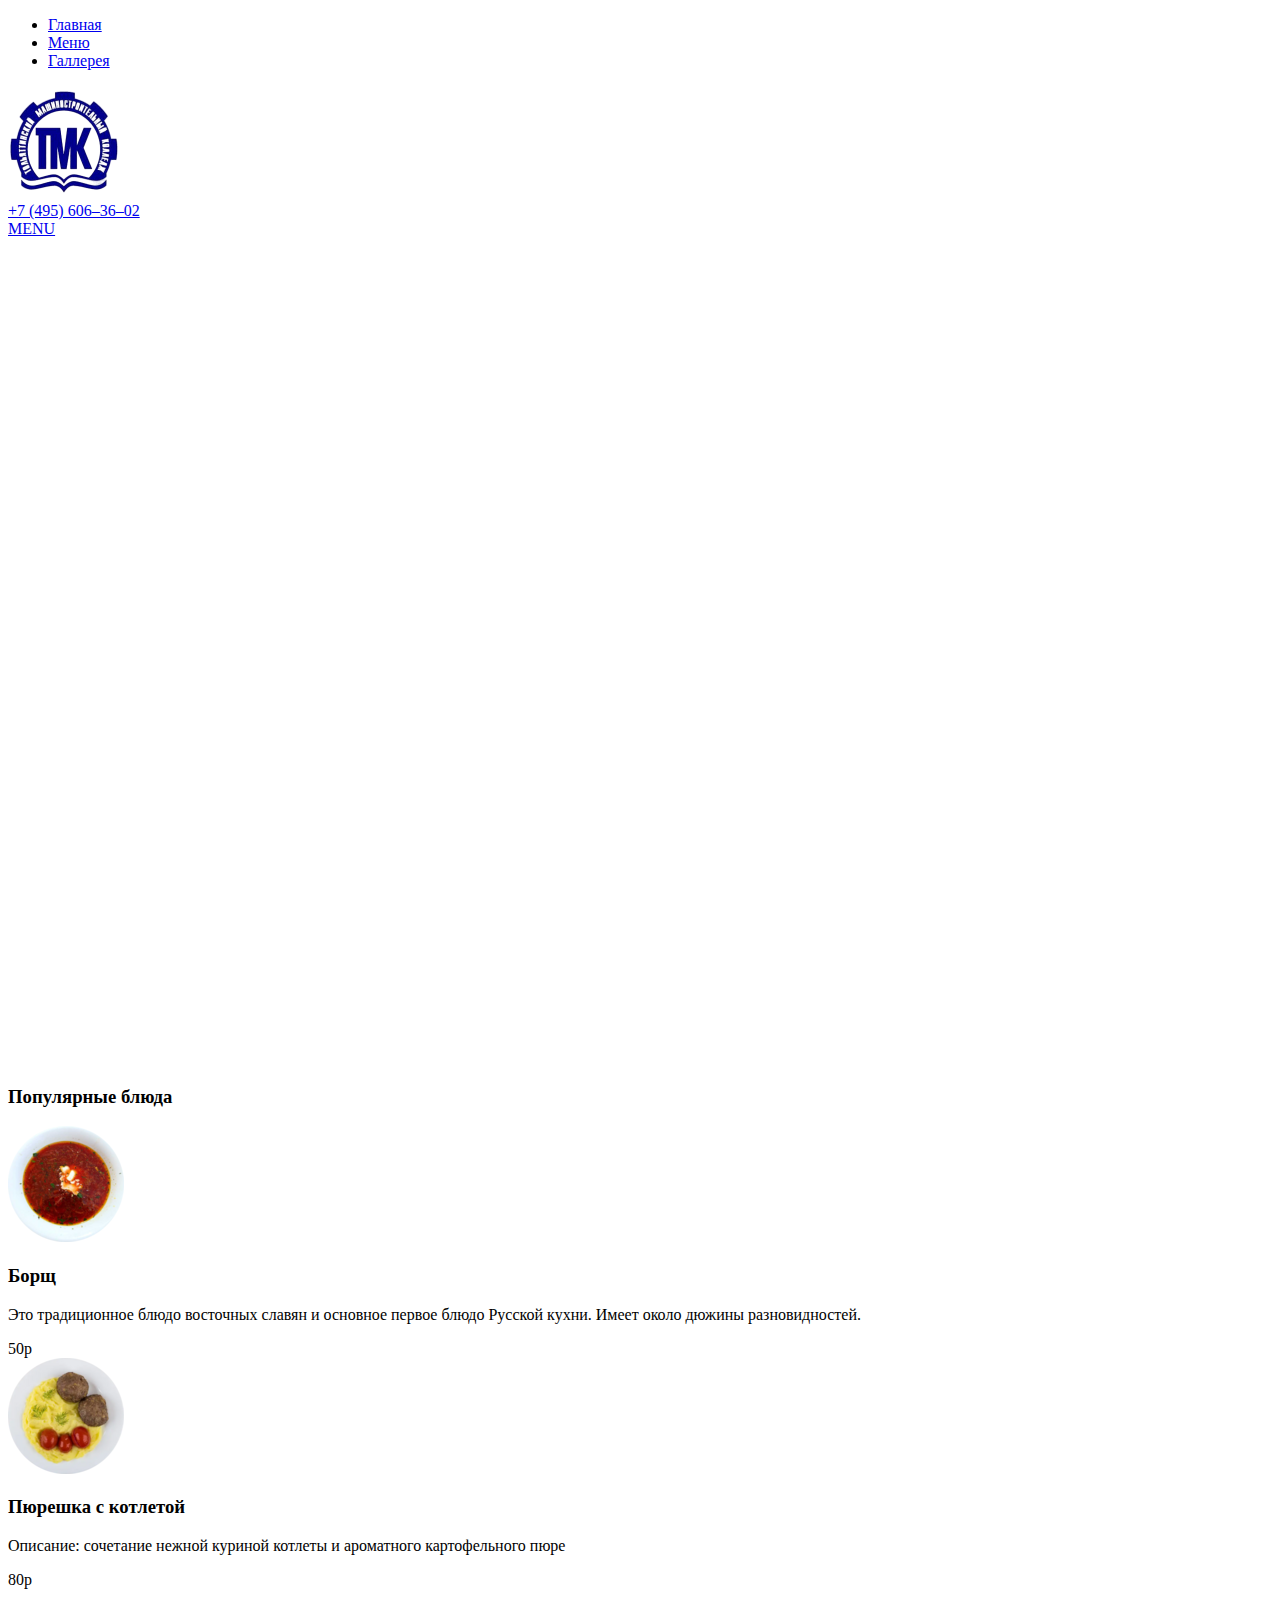
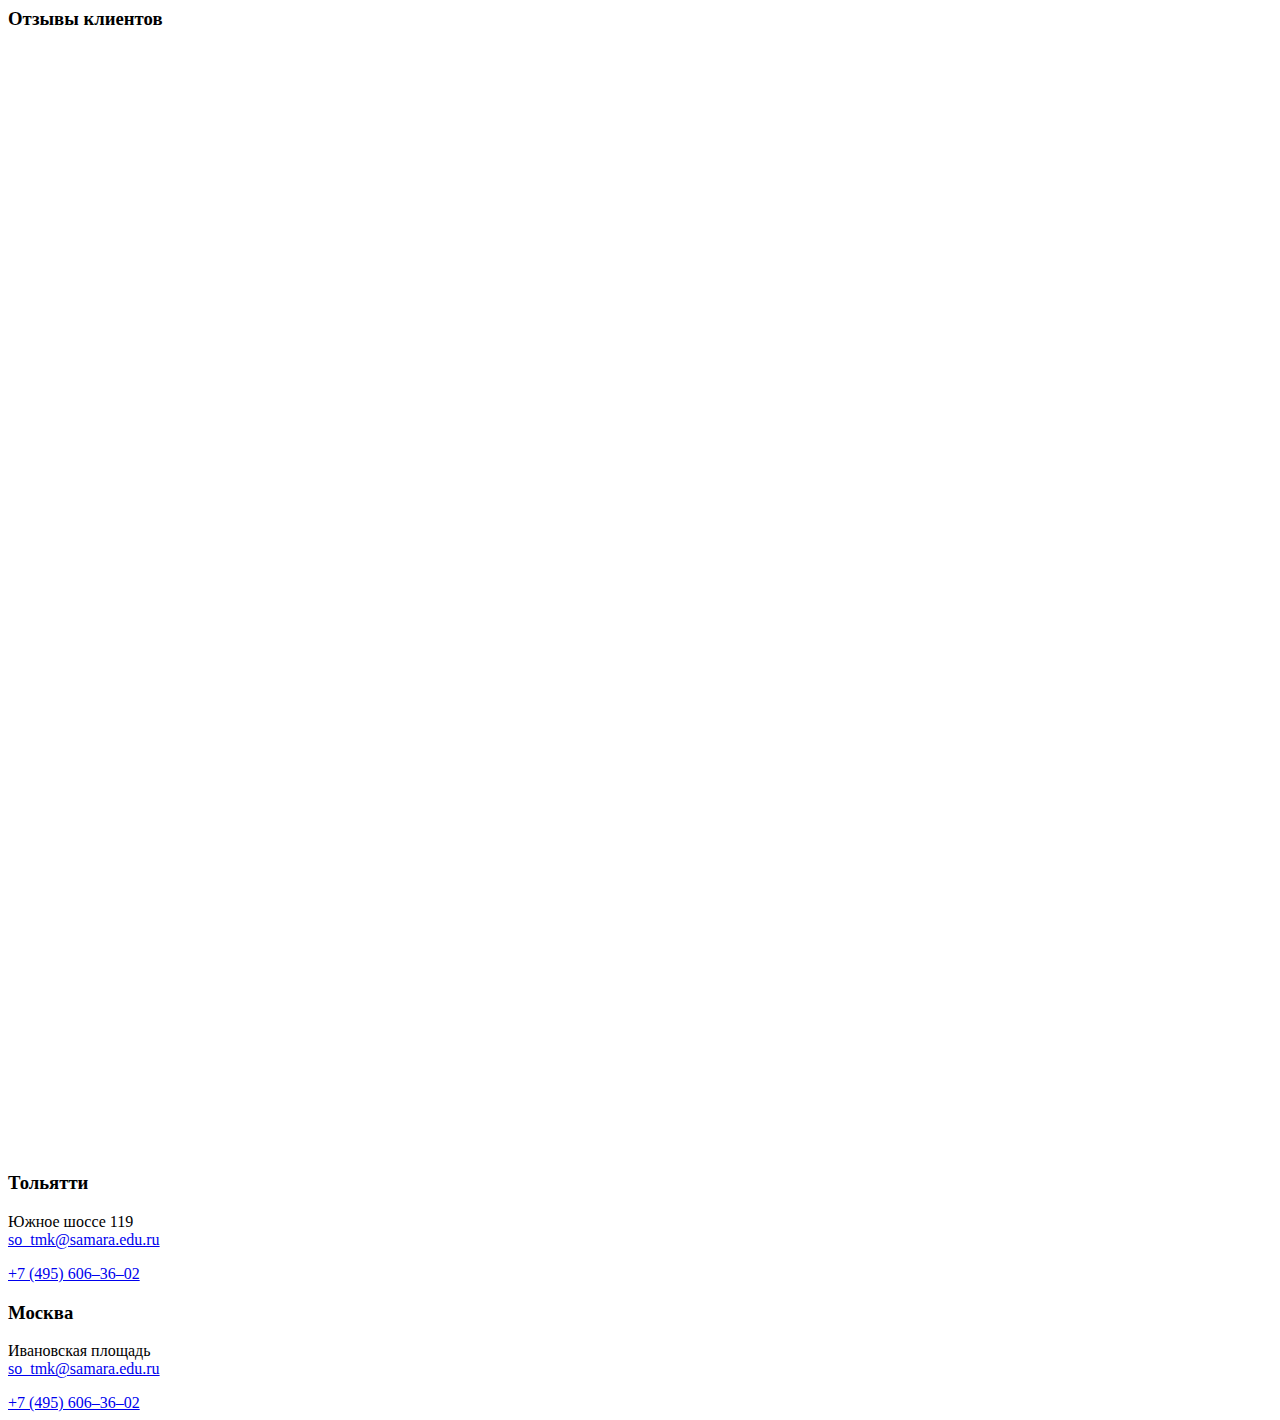
==== index.html @ f4d67cbd "Add files via upload" ====
<!doctype html>
<html class="no-js" lang="zxx">

<head>
    <meta charset="utf-8">
    <meta http-equiv="x-ua-compatible" content="ie=edge">
    <title>Главная</title>
    <meta name="description" content="">
    <meta name="viewport" content="width=device-width, initial-scale=1">

    <!-- <link rel="manifest" href="site.webmanifest"> -->
    <link rel="shortcut icon" type="image/x-icon" href="img/logo.png">
    <!-- Place favicon.ico in the root directory -->

    <!-- CSS here -->
    <link rel="stylesheet" href="css/bootstrap.min.css">
    <link rel="stylesheet" href="css/owl.carousel.min.css">
    <link rel="stylesheet" href="css/magnific-popup.css">
    <link rel="stylesheet" href="css/font-awesome.min.css">
    <link rel="stylesheet" href="css/themify-icons.css">
    <link rel="stylesheet" href="css/nice-select.css">
    <link rel="stylesheet" href="css/flaticon.css">
    <link rel="stylesheet" href="css/animate.css">
    <link rel="stylesheet" href="css/slicknav.css">
    <link rel="stylesheet" href="css/style.css">
    <!-- <link rel="stylesheet" href="css/responsive.css"> -->
</head>

<body>
    <!--[if lte IE 9]>
            <p class="browserupgrade">You are using an <strong>outdated</strong> browser. Please <a href="https://browsehappy.com/">upgrade your browser</a> to improve your experience and security.</p>
        <![endif]-->

    <!-- header-start -->
    <header>
        <div class="header-area ">
            <div id="sticky-header" class="main-header-area">
                <div class="container-fluid p-0">
                    <div class="row align-items-center no-gutters">
                        <div class="col-xl-5 col-lg-5">
                            <div class="main-menu  d-none d-lg-block">
                                <nav>
                                    <ul id="navigation">
                                        <li><a class="active" href="index.html">Главная</a></li>
                                        <li><a href="Menu.html">Меню</a></li>
                                        <li><a href="about.html">Галлерея</a></li>                                        
                                    </ul>
                                </nav>
                            </div>
                        </div>
                        <div class="col-xl-2 col-lg-2">
                            <div class="logo-img">
                                <a href="index.html">
                                    <img src="img/logo.png" height="112" width="112" alt="">
                                </a>
                            </div>
                        </div>
                        <div class="col-xl-5 col-lg-5 d-none d-lg-block">
                            <div class="book_room">
                                <div class="book_btn d-none d-xl-block">
                                    <a class="#" href="#">+7 (495) 606–36–02</a>
                                </div>
                            </div>
                        </div>
                        <div class="col-12">
                            <div class="mobile_menu d-block d-lg-none"></div>
                        </div>
                    </div>
                </div>
            </div>
        </div>
    </header>
    <!-- header-end -->

    <!-- slider_area_start -->
    <div class="slider_area">
        <div class="slider_active owl-carousel">
            <div class="single_slider  d-flex align-items-center slider_bg_1 overlay">
                <div class="container">
                    <div class="row align-items-center justify-content-center">
                        <div class="col-xl-9 col-md-9 col-md-12">
                            <div class="slider_text text-center">
                                <div class="deal_text">
                                    <span>Столовая</span>
                                </div>
                                <h3>Быстро <br>
                                    Вкусно</h3>
                                <h4>Дёшево</h4>
                            </div>
                        </div>
                    </div>
                </div>
            </div>
            <div class="single_slider  d-flex align-items-center slider_bg_2 overlay">
                <div class="container">
                    <div class="row align-items-center justify-content-center">
                        <div class="col-xl-9 col-md-9 col-md-12">
                            <div class="slider_text text-center">
                                <div class="deal_text">
                                    <span>Столовая</span>
                                </div>
                                <h3>Быстро <br>
                                    Вкусно</h3>
                                <h4>Дёшево</h4>
                            </div>
                        </div>
                    </div>
                </div>
            </div>
        </div>
    </div>
    <!-- slider_area_end -->

    <div class="best_burgers_area">
        <div class="container">
            <div class="row">
                <div class="col-lg-12">
                    <div class="section_title text-center mb-80">
                        <h3>Популярные блюда</h3>
                    </div>
                </div>
            </div>
            <div class="row">
                <div class="col-xl-6 col-md-6 col-lg-6">
                    <div class="single_delicious d-flex align-items-center">
                        <div class="thumb">
                            <img src="img/burger/1.png" alt="">
                        </div>
                        <div class="info">
                            <h3>Борщ</h3>
                            <p>Это традиционное блюдо восточных славян и основное первое блюдо Русской кухни. Имеет около дюжины разновидностей.</p>
                            <span>50р</span>
                        </div>
                    </div>
                </div>
                <div class="col-md-6 col-lg-6">
                    <div class="single_delicious d-flex align-items-center">
                        <div class="thumb">
                            <img src="img/burger/2.png" alt="">
                        </div>
                        <div class="info">
                            <h3>Пюрешка с котлетой</h3>
                            <p>Описание: сочетание нежной куриной котлеты и ароматного картофельного пюре</p>
                            <span>80р</span>
                        </div>
                    </div>

                </div>

            </div>
            <div class="row">
            </div>
        </div>
    </div>
    <!-- features_room_startt -->
    
        <!-- features_room_end -->
    <!-- about_area_start -->
   
        <!-- about_area_end -->
    <!-- video_area_start -->
    
    <!-- video_area_end -->

    <!-- testimonial_area_start  -->
        <div class="testimonial_area ">
                <div class="container">
                    <div class="row">
                        <div class="col-xl-12">
                                <div class="section_title mb-60 text-center">
                                        <h3>Отзывы клиентов</h3>
                                    </div>
                        </div>
                    </div>
                    <div class="row">
                        <div class="col-xl-12">
                            <div class="testmonial_active owl-carousel">
                                <div class="single_carousel">
                                    <div class="row justify-content-center">
                                        <div class="col-lg-8">
                                            <div class="single_testmonial text-center">
                                                <p>Этот борщ просто имба</p>
                                                <div class="testmonial_author">
                                                    <div class="thumb">
                                                        <img src="img/testmonial/1.png" alt="">
                                                    </div>
                                                    <h4>Виктор Дмитриенко</h4>
                                                    <div class="stars">
                                                        <i class="fa fa-star"></i>
                                                        <i class="fa fa-star"></i>
                                                        <i class="fa fa-star"></i>
                                                        <i class="fa fa-star"></i>
                                                        <i class="fa fa-star"></i>
                                                        <i class="fa fa-star"></i>
                                                        <i class="fa fa-star-half"></i>
                                                    </div>
                                                </div>
                                            </div>
                                        </div>
                                    </div>
                                </div>
                                <div class="single_carousel">
                                    <div class="row justify-content-center">
                                        <div class="col-lg-8">
                                            <div class="single_testmonial text-center">
                                                <p>Лучше этой котлеты в моей жизни больще небыло</p>
                                                <div class="testmonial_author">
                                                    <div class="thumb">
                                                        <img src="img/testmonial/2.png" alt="">
                                                    </div>
                                                    <h4>Антон Донцов</h4>
                                                    <div class="stars">
                                                        <i class="fa fa-star"></i>
                                                        <i class="fa fa-star"></i>
                                                        <i class="fa fa-star"></i>
                                                        <i class="fa fa-star"></i>
                                                        <i class="fa fa-star-half"></i>
                                                    </div>
                                                </div>
                                            </div>
                                        </div>
                                    </div>
                                </div>
                                <div class="single_carousel">
                                    <div class="row justify-content-center">
                                        <div class="col-lg-8">
                                            <div class="single_testmonial text-center">
                                                <p>Дорого</p>
                                                <div class="testmonial_author">
                                                    <div class="thumb">
                                                        <img src="img/testmonial/3.png" alt="">
                                                    </div>
                                                    <h4>Николай Тесла</h4>
                                                    <div class="stars">
                                                        <i class="fa fa-star"></i>
                                                        <i class="fa fa-star-half"></i>
                                                    </div>
                                                </div>
                                            </div>
                                        </div>
                                    </div>
                                </div>
                            </div>
                        </div>
                    </div>
                </div>
        </div>
    <!-- testimonial_area_ned  -->

    <!-- instragram_area_start -->
   
    <!-- instragram_area_end -->

    <footer class="footer">
            <div class="footer_top">
                <div class="container">
                    <div class="row">
                        <div class="col-xl-4 col-md-6 col-lg-4">
                            <div class="footer_widget text-center ">
                                <h3 class="footer_title pos_margin">
                                        Тольятти
                                </h3>
                                <p>
                                    Южное шоссе 119 <br>
                                        <a href="#">so_tmk@samara.edu.ru</a></p>
                                <a class="number" href="#">+7 (495) 606–36–02</a>
    
                            </div>
                        </div>
                        <div class="col-xl-4 col-md-6 col-lg-4">
                            <div class="footer_widget text-center ">
                                
                                <h3 class="footer_title pos_margin">
                                    Москва
                                </h3>
                                <p>
                                   Ивановская площадь <br>
                                        <a href="#">so_tmk@samara.edu.ru</a></p>
                                <a class="number" href="#">+7 (495) 606–36–02</a>
                            </div>
                        </div>
                    </div>
                </div>
            </div>
    </footer>


    <!-- JS here -->
    <script src="js/vendor/modernizr-3.5.0.min.js"></script>
    <script src="js/vendor/jquery-1.12.4.min.js"></script>
    <script src="js/popper.min.js"></script>
    <script src="js/bootstrap.min.js"></script>
    <script src="js/owl.carousel.min.js"></script>
    <script src="js/isotope.pkgd.min.js"></script>
    <script src="js/ajax-form.js"></script>
    <script src="js/waypoints.min.js"></script>
    <script src="js/jquery.counterup.min.js"></script>
    <script src="js/imagesloaded.pkgd.min.js"></script>
    <script src="js/scrollIt.js"></script>
    <script src="js/jquery.scrollUp.min.js"></script>
    <script src="js/wow.min.js"></script>
    <script src="js/nice-select.min.js"></script>
    <script src="js/jquery.slicknav.min.js"></script>
    <script src="js/jquery.magnific-popup.min.js"></script>
    <script src="js/plugins.js"></script>

    <!--contact js-->
    <script src="js/contact.js"></script>
    <script src="js/jquery.ajaxchimp.min.js"></script>
    <script src="js/jquery.form.js"></script>
    <script src="js/jquery.validate.min.js"></script>
    <script src="js/mail-script.js"></script>

    <script src="js/main.js"></script>

</body>

</html>
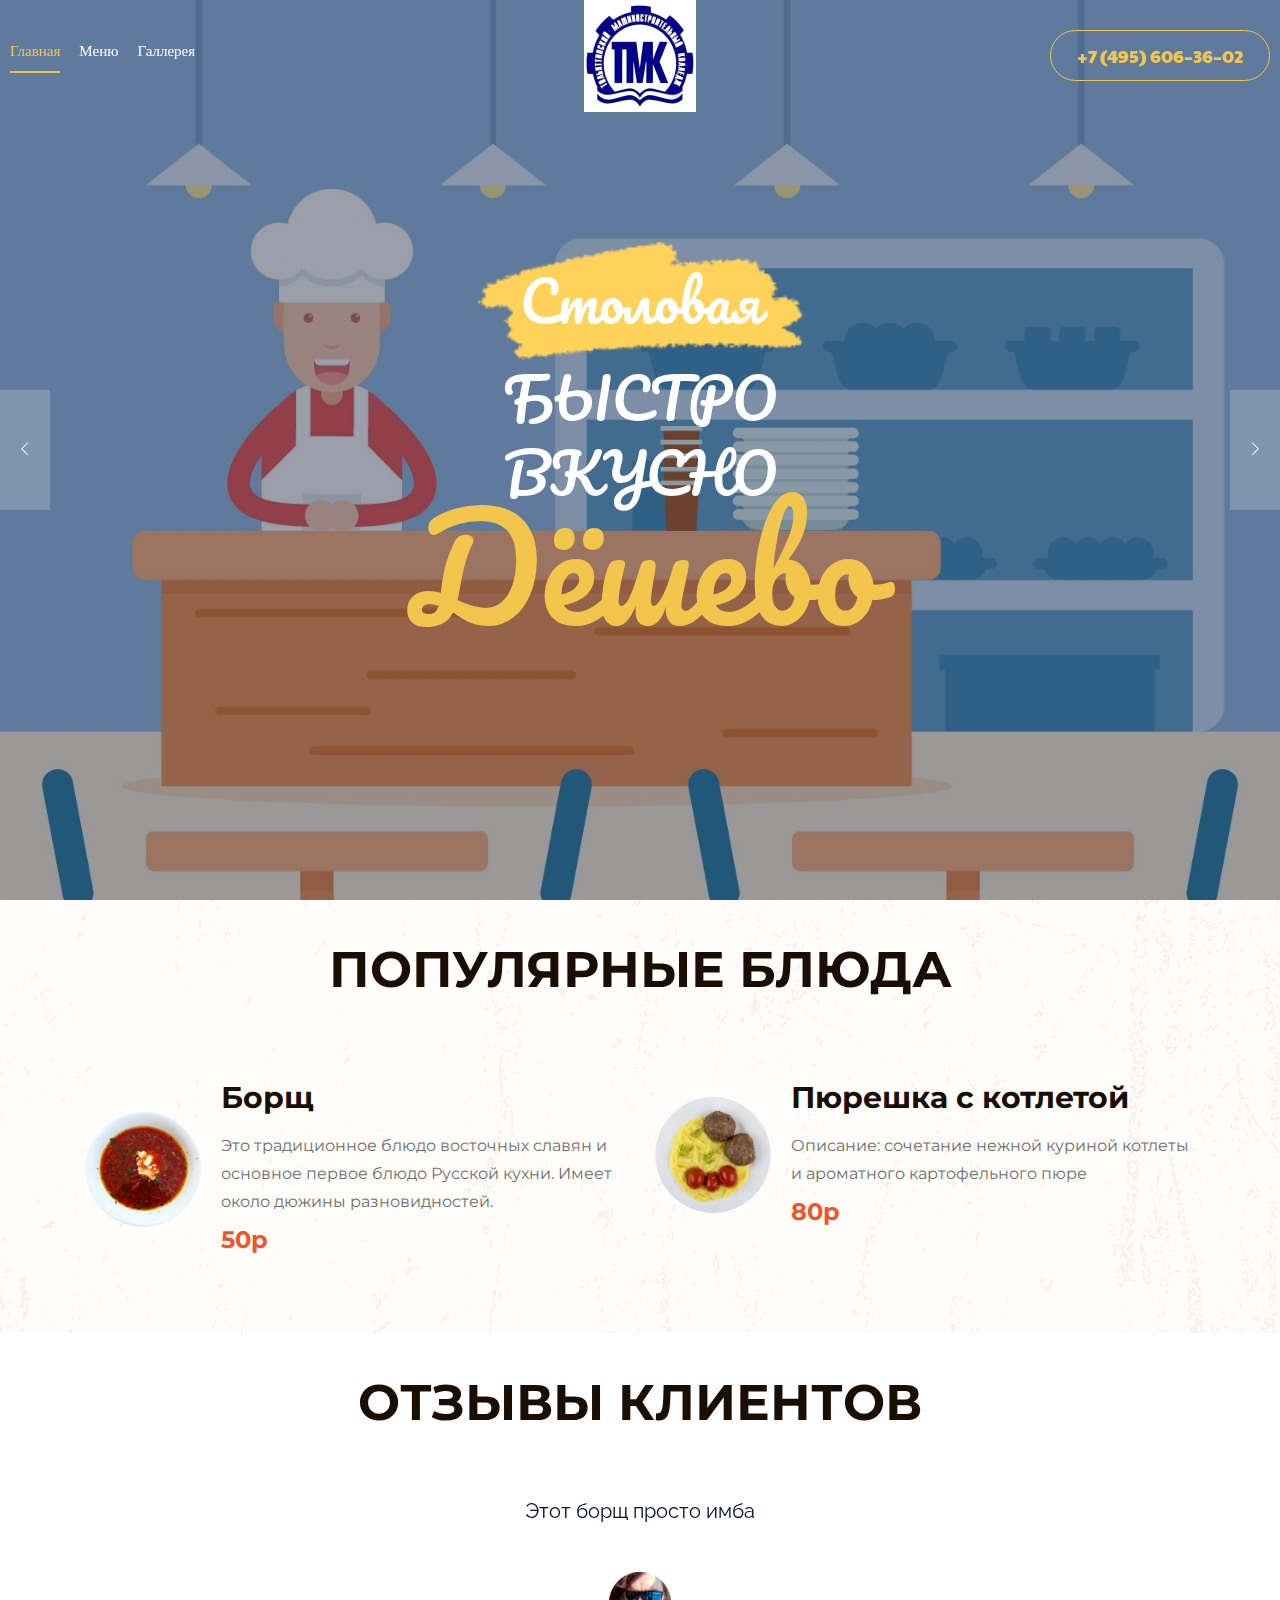
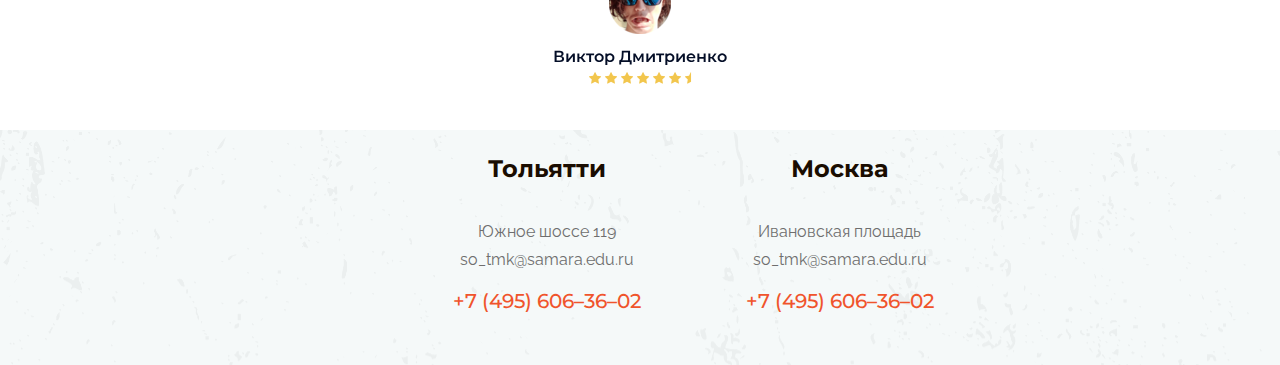
==== commit fab0b5df: "Add files via upload" ====
--- a/index.html
+++ b/index.html
@@ -71,7 +71,19 @@
         </div>
     </header>
     <!-- header-end -->
-
+   
+    <div id="ratingPopup">
+        <button class="closeButton" onclick="closePopup()">X</button>
+        <p style="color:white; font-size: 18px; font-weight: bold;">Оцените наш сайт:</p>
+        <div id="ratingOptions">
+            <button onclick="submitRating(1)" class="ratingButton">1</button>
+            <button onclick="submitRating(2)" class="ratingButton">2</button>
+            <button onclick="submitRating(3)" class="ratingButton">3</button>
+            <button onclick="submitRating(4)" class="ratingButton">4</button>
+            <button onclick="submitRating(5)" class="ratingButton">5</button>
+        </div>
+    </div>
+   
     <!-- slider_area_start -->
     <div class="slider_area">
         <div class="slider_active owl-carousel">
@@ -283,9 +295,12 @@
                 </div>
             </div>
     </footer>
+   
+   
 
 
     <!-- JS here -->
+    <script src="js/rating.js"></script>
     <script src="js/vendor/modernizr-3.5.0.min.js"></script>
     <script src="js/vendor/jquery-1.12.4.min.js"></script>
     <script src="js/popper.min.js"></script>
--- a/css/themify-icons.css
+++ b/css/themify-icons.css
@@ -0,0 +1,1081 @@
+@font-face {
+	font-family: 'themify';
+	src:url('../fonts/themify.eot?-fvbane');
+	src:url('../fonts/themify.eot?#iefix-fvbane') format('embedded-opentype'),
+		url('../fonts/themify.woff?-fvbane') format('woff'),
+		url('../fonts/themify.ttf?-fvbane') format('truetype'),
+		url('../fonts/themify.svg?-fvbane#themify') format('svg');
+	font-weight: normal;
+	font-style: normal;
+}
+
+[class^="ti-"], [class*=" ti-"] {
+	font-family: 'themify';
+	/* speak: none; */
+	font-style: normal;
+	font-weight: normal;
+	font-variant: normal;
+	text-transform: none;
+	line-height: 1;
+
+	/* Better Font Rendering =========== */
+	-webkit-font-smoothing: antialiased;
+	-moz-osx-font-smoothing: grayscale;
+}
+
+.ti-wand:before {
+	content: "\e600";
+}
+.ti-volume:before {
+	content: "\e601";
+}
+.ti-user:before {
+	content: "\e602";
+}
+.ti-unlock:before {
+	content: "\e603";
+}
+.ti-unlink:before {
+	content: "\e604";
+}
+.ti-trash:before {
+	content: "\e605";
+}
+.ti-thought:before {
+	content: "\e606";
+}
+.ti-target:before {
+	content: "\e607";
+}
+.ti-tag:before {
+	content: "\e608";
+}
+.ti-tablet:before {
+	content: "\e609";
+}
+.ti-star:before {
+	content: "\e60a";
+}
+.ti-spray:before {
+	content: "\e60b";
+}
+.ti-signal:before {
+	content: "\e60c";
+}
+.ti-shopping-cart:before {
+	content: "\e60d";
+}
+.ti-shopping-cart-full:before {
+	content: "\e60e";
+}
+.ti-settings:before {
+	content: "\e60f";
+}
+.ti-search:before {
+	content: "\e610";
+}
+.ti-zoom-in:before {
+	content: "\e611";
+}
+.ti-zoom-out:before {
+	content: "\e612";
+}
+.ti-cut:before {
+	content: "\e613";
+}
+.ti-ruler:before {
+	content: "\e614";
+}
+.ti-ruler-pencil:before {
+	content: "\e615";
+}
+.ti-ruler-alt:before {
+	content: "\e616";
+}
+.ti-bookmark:before {
+	content: "\e617";
+}
+.ti-bookmark-alt:before {
+	content: "\e618";
+}
+.ti-reload:before {
+	content: "\e619";
+}
+.ti-plus:before {
+	content: "\e61a";
+}
+.ti-pin:before {
+	content: "\e61b";
+}
+.ti-pencil:before {
+	content: "\e61c";
+}
+.ti-pencil-alt:before {
+	content: "\e61d";
+}
+.ti-paint-roller:before {
+	content: "\e61e";
+}
+.ti-paint-bucket:before {
+	content: "\e61f";
+}
+.ti-na:before {
+	content: "\e620";
+}
+.ti-mobile:before {
+	content: "\e621";
+}
+.ti-minus:before {
+	content: "\e622";
+}
+.ti-medall:before {
+	content: "\e623";
+}
+.ti-medall-alt:before {
+	content: "\e624";
+}
+.ti-marker:before {
+	content: "\e625";
+}
+.ti-marker-alt:before {
+	content: "\e626";
+}
+.ti-arrow-up:before {
+	content: "\e627";
+}
+.ti-arrow-right:before {
+	content: "\e628";
+}
+.ti-arrow-left:before {
+	content: "\e629";
+}
+.ti-arrow-down:before {
+	content: "\e62a";
+}
+.ti-lock:before {
+	content: "\e62b";
+}
+.ti-location-arrow:before {
+	content: "\e62c";
+}
+.ti-link:before {
+	content: "\e62d";
+}
+.ti-layout:before {
+	content: "\e62e";
+}
+.ti-layers:before {
+	content: "\e62f";
+}
+.ti-layers-alt:before {
+	content: "\e630";
+}
+.ti-key:before {
+	content: "\e631";
+}
+.ti-import:before {
+	content: "\e632";
+}
+.ti-image:before {
+	content: "\e633";
+}
+.ti-heart:before {
+	content: "\e634";
+}
+.ti-heart-broken:before {
+	content: "\e635";
+}
+.ti-hand-stop:before {
+	content: "\e636";
+}
+.ti-hand-open:before {
+	content: "\e637";
+}
+.ti-hand-drag:before {
+	content: "\e638";
+}
+.ti-folder:before {
+	content: "\e639";
+}
+.ti-flag:before {
+	content: "\e63a";
+}
+.ti-flag-alt:before {
+	content: "\e63b";
+}
+.ti-flag-alt-2:before {
+	content: "\e63c";
+}
+.ti-eye:before {
+	content: "\e63d";
+}
+.ti-export:before {
+	content: "\e63e";
+}
+.ti-exchange-vertical:before {
+	content: "\e63f";
+}
+.ti-desktop:before {
+	content: "\e640";
+}
+.ti-cup:before {
+	content: "\e641";
+}
+.ti-crown:before {
+	content: "\e642";
+}
+.ti-comments:before {
+	content: "\e643";
+}
+.ti-comment:before {
+	content: "\e644";
+}
+.ti-comment-alt:before {
+	content: "\e645";
+}
+.ti-close:before {
+	content: "\e646";
+}
+.ti-clip:before {
+	content: "\e647";
+}
+.ti-angle-up:before {
+	content: "\e648";
+}
+.ti-angle-right:before {
+	content: "\e649";
+}
+.ti-angle-left:before {
+	content: "\e64a";
+}
+.ti-angle-down:before {
+	content: "\e64b";
+}
+.ti-check:before {
+	content: "\e64c";
+}
+.ti-check-box:before {
+	content: "\e64d";
+}
+.ti-camera:before {
+	content: "\e64e";
+}
+.ti-announcement:before {
+	content: "\e64f";
+}
+.ti-brush:before {
+	content: "\e650";
+}
+.ti-briefcase:before {
+	content: "\e651";
+}
+.ti-bolt:before {
+	content: "\e652";
+}
+.ti-bolt-alt:before {
+	content: "\e653";
+}
+.ti-blackboard:before {
+	content: "\e654";
+}
+.ti-bag:before {
+	content: "\e655";
+}
+.ti-move:before {
+	content: "\e656";
+}
+.ti-arrows-vertical:before {
+	content: "\e657";
+}
+.ti-arrows-horizontal:before {
+	content: "\e658";
+}
+.ti-fullscreen:before {
+	content: "\e659";
+}
+.ti-arrow-top-right:before {
+	content: "\e65a";
+}
+.ti-arrow-top-left:before {
+	content: "\e65b";
+}
+.ti-arrow-circle-up:before {
+	content: "\e65c";
+}
+.ti-arrow-circle-right:before {
+	content: "\e65d";
+}
+.ti-arrow-circle-left:before {
+	content: "\e65e";
+}
+.ti-arrow-circle-down:before {
+	content: "\e65f";
+}
+.ti-angle-double-up:before {
+	content: "\e660";
+}
+.ti-angle-double-right:before {
+	content: "\e661";
+}
+.ti-angle-double-left:before {
+	content: "\e662";
+}
+.ti-angle-double-down:before {
+	content: "\e663";
+}
+.ti-zip:before {
+	content: "\e664";
+}
+.ti-world:before {
+	content: "\e665";
+}
+.ti-wheelchair:before {
+	content: "\e666";
+}
+.ti-view-list:before {
+	content: "\e667";
+}
+.ti-view-list-alt:before {
+	content: "\e668";
+}
+.ti-view-grid:before {
+	content: "\e669";
+}
+.ti-uppercase:before {
+	content: "\e66a";
+}
+.ti-upload:before {
+	content: "\e66b";
+}
+.ti-underline:before {
+	content: "\e66c";
+}
+.ti-truck:before {
+	content: "\e66d";
+}
+.ti-timer:before {
+	content: "\e66e";
+}
+.ti-ticket:before {
+	content: "\e66f";
+}
+.ti-thumb-up:before {
+	content: "\e670";
+}
+.ti-thumb-down:before {
+	content: "\e671";
+}
+.ti-text:before {
+	content: "\e672";
+}
+.ti-stats-up:before {
+	content: "\e673";
+}
+.ti-stats-down:before {
+	content: "\e674";
+}
+.ti-split-v:before {
+	content: "\e675";
+}
+.ti-split-h:before {
+	content: "\e676";
+}
+.ti-smallcap:before {
+	content: "\e677";
+}
+.ti-shine:before {
+	content: "\e678";
+}
+.ti-shift-right:before {
+	content: "\e679";
+}
+.ti-shift-left:before {
+	content: "\e67a";
+}
+.ti-shield:before {
+	content: "\e67b";
+}
+.ti-notepad:before {
+	content: "\e67c";
+}
+.ti-server:before {
+	content: "\e67d";
+}
+.ti-quote-right:before {
+	content: "\e67e";
+}
+.ti-quote-left:before {
+	content: "\e67f";
+}
+.ti-pulse:before {
+	content: "\e680";
+}
+.ti-printer:before {
+	content: "\e681";
+}
+.ti-power-off:before {
+	content: "\e682";
+}
+.ti-plug:before {
+	content: "\e683";
+}
+.ti-pie-chart:before {
+	content: "\e684";
+}
+.ti-paragraph:before {
+	content: "\e685";
+}
+.ti-panel:before {
+	content: "\e686";
+}
+.ti-package:before {
+	content: "\e687";
+}
+.ti-music:before {
+	content: "\e688";
+}
+.ti-music-alt:before {
+	content: "\e689";
+}
+.ti-mouse:before {
+	content: "\e68a";
+}
+.ti-mouse-alt:before {
+	content: "\e68b";
+}
+.ti-money:before {
+	content: "\e68c";
+}
+.ti-microphone:before {
+	content: "\e68d";
+}
+.ti-menu:before {
+	content: "\e68e";
+}
+.ti-menu-alt:before {
+	content: "\e68f";
+}
+.ti-map:before {
+	content: "\e690";
+}
+.ti-map-alt:before {
+	content: "\e691";
+}
+.ti-loop:before {
+	content: "\e692";
+}
+.ti-location-pin:before {
+	content: "\e693";
+}
+.ti-list:before {
+	content: "\e694";
+}
+.ti-light-bulb:before {
+	content: "\e695";
+}
+.ti-Italic:before {
+	content: "\e696";
+}
+.ti-info:before {
+	content: "\e697";
+}
+.ti-infinite:before {
+	content: "\e698";
+}
+.ti-id-badge:before {
+	content: "\e699";
+}
+.ti-hummer:before {
+	content: "\e69a";
+}
+.ti-home:before {
+	content: "\e69b";
+}
+.ti-help:before {
+	content: "\e69c";
+}
+.ti-headphone:before {
+	content: "\e69d";
+}
+.ti-harddrives:before {
+	content: "\e69e";
+}
+.ti-harddrive:before {
+	content: "\e69f";
+}
+.ti-gift:before {
+	content: "\e6a0";
+}
+.ti-game:before {
+	content: "\e6a1";
+}
+.ti-filter:before {
+	content: "\e6a2";
+}
+.ti-files:before {
+	content: "\e6a3";
+}
+.ti-file:before {
+	content: "\e6a4";
+}
+.ti-eraser:before {
+	content: "\e6a5";
+}
+.ti-envelope:before {
+	content: "\e6a6";
+}
+.ti-download:before {
+	content: "\e6a7";
+}
+.ti-direction:before {
+	content: "\e6a8";
+}
+.ti-direction-alt:before {
+	content: "\e6a9";
+}
+.ti-dashboard:before {
+	content: "\e6aa";
+}
+.ti-control-stop:before {
+	content: "\e6ab";
+}
+.ti-control-shuffle:before {
+	content: "\e6ac";
+}
+.ti-control-play:before {
+	content: "\e6ad";
+}
+.ti-control-pause:before {
+	content: "\e6ae";
+}
+.ti-control-forward:before {
+	content: "\e6af";
+}
+.ti-control-backward:before {
+	content: "\e6b0";
+}
+.ti-cloud:before {
+	content: "\e6b1";
+}
+.ti-cloud-up:before {
+	content: "\e6b2";
+}
+.ti-cloud-down:before {
+	content: "\e6b3";
+}
+.ti-clipboard:before {
+	content: "\e6b4";
+}
+.ti-car:before {
+	content: "\e6b5";
+}
+.ti-calendar:before {
+	content: "\e6b6";
+}
+.ti-book:before {
+	content: "\e6b7";
+}
+.ti-bell:before {
+	content: "\e6b8";
+}
+.ti-basketball:before {
+	content: "\e6b9";
+}
+.ti-bar-chart:before {
+	content: "\e6ba";
+}
+.ti-bar-chart-alt:before {
+	content: "\e6bb";
+}
+.ti-back-right:before {
+	content: "\e6bc";
+}
+.ti-back-left:before {
+	content: "\e6bd";
+}
+.ti-arrows-corner:before {
+	content: "\e6be";
+}
+.ti-archive:before {
+	content: "\e6bf";
+}
+.ti-anchor:before {
+	content: "\e6c0";
+}
+.ti-align-right:before {
+	content: "\e6c1";
+}
+.ti-align-left:before {
+	content: "\e6c2";
+}
+.ti-align-justify:before {
+	content: "\e6c3";
+}
+.ti-align-center:before {
+	content: "\e6c4";
+}
+.ti-alert:before {
+	content: "\e6c5";
+}
+.ti-alarm-clock:before {
+	content: "\e6c6";
+}
+.ti-agenda:before {
+	content: "\e6c7";
+}
+.ti-write:before {
+	content: "\e6c8";
+}
+.ti-window:before {
+	content: "\e6c9";
+}
+.ti-widgetized:before {
+	content: "\e6ca";
+}
+.ti-widget:before {
+	content: "\e6cb";
+}
+.ti-widget-alt:before {
+	content: "\e6cc";
+}
+.ti-wallet:before {
+	content: "\e6cd";
+}
+.ti-video-clapper:before {
+	content: "\e6ce";
+}
+.ti-video-camera:before {
+	content: "\e6cf";
+}
+.ti-vector:before {
+	content: "\e6d0";
+}
+.ti-themify-logo:before {
+	content: "\e6d1";
+}
+.ti-themify-favicon:before {
+	content: "\e6d2";
+}
+.ti-themify-favicon-alt:before {
+	content: "\e6d3";
+}
+.ti-support:before {
+	content: "\e6d4";
+}
+.ti-stamp:before {
+	content: "\e6d5";
+}
+.ti-split-v-alt:before {
+	content: "\e6d6";
+}
+.ti-slice:before {
+	content: "\e6d7";
+}
+.ti-shortcode:before {
+	content: "\e6d8";
+}
+.ti-shift-right-alt:before {
+	content: "\e6d9";
+}
+.ti-shift-left-alt:before {
+	content: "\e6da";
+}
+.ti-ruler-alt-2:before {
+	content: "\e6db";
+}
+.ti-receipt:before {
+	content: "\e6dc";
+}
+.ti-pin2:before {
+	content: "\e6dd";
+}
+.ti-pin-alt:before {
+	content: "\e6de";
+}
+.ti-pencil-alt2:before {
+	content: "\e6df";
+}
+.ti-palette:before {
+	content: "\e6e0";
+}
+.ti-more:before {
+	content: "\e6e1";
+}
+.ti-more-alt:before {
+	content: "\e6e2";
+}
+.ti-microphone-alt:before {
+	content: "\e6e3";
+}
+.ti-magnet:before {
+	content: "\e6e4";
+}
+.ti-line-double:before {
+	content: "\e6e5";
+}
+.ti-line-dotted:before {
+	content: "\e6e6";
+}
+.ti-line-dashed:before {
+	content: "\e6e7";
+}
+.ti-layout-width-full:before {
+	content: "\e6e8";
+}
+.ti-layout-width-default:before {
+	content: "\e6e9";
+}
+.ti-layout-width-default-alt:before {
+	content: "\e6ea";
+}
+.ti-layout-tab:before {
+	content: "\e6eb";
+}
+.ti-layout-tab-window:before {
+	content: "\e6ec";
+}
+.ti-layout-tab-v:before {
+	content: "\e6ed";
+}
+.ti-layout-tab-min:before {
+	content: "\e6ee";
+}
+.ti-layout-slider:before {
+	content: "\e6ef";
+}
+.ti-layout-slider-alt:before {
+	content: "\e6f0";
+}
+.ti-layout-sidebar-right:before {
+	content: "\e6f1";
+}
+.ti-layout-sidebar-none:before {
+	content: "\e6f2";
+}
+.ti-layout-sidebar-left:before {
+	content: "\e6f3";
+}
+.ti-layout-placeholder:before {
+	content: "\e6f4";
+}
+.ti-layout-menu:before {
+	content: "\e6f5";
+}
+.ti-layout-menu-v:before {
+	content: "\e6f6";
+}
+.ti-layout-menu-separated:before {
+	content: "\e6f7";
+}
+.ti-layout-menu-full:before {
+	content: "\e6f8";
+}
+.ti-layout-media-right-alt:before {
+	content: "\e6f9";
+}
+.ti-layout-media-right:before {
+	content: "\e6fa";
+}
+.ti-layout-media-overlay:before {
+	content: "\e6fb";
+}
+.ti-layout-media-overlay-alt:before {
+	content: "\e6fc";
+}
+.ti-layout-media-overlay-alt-2:before {
+	content: "\e6fd";
+}
+.ti-layout-media-left-alt:before {
+	content: "\e6fe";
+}
+.ti-layout-media-left:before {
+	content: "\e6ff";
+}
+.ti-layout-media-center-alt:before {
+	content: "\e700";
+}
+.ti-layout-media-center:before {
+	content: "\e701";
+}
+.ti-layout-list-thumb:before {
+	content: "\e702";
+}
+.ti-layout-list-thumb-alt:before {
+	content: "\e703";
+}
+.ti-layout-list-post:before {
+	content: "\e704";
+}
+.ti-layout-list-large-image:before {
+	content: "\e705";
+}
+.ti-layout-line-solid:before {
+	content: "\e706";
+}
+.ti-layout-grid4:before {
+	content: "\e707";
+}
+.ti-layout-grid3:before {
+	content: "\e708";
+}
+.ti-layout-grid2:before {
+	content: "\e709";
+}
+.ti-layout-grid2-thumb:before {
+	content: "\e70a";
+}
+.ti-layout-cta-right:before {
+	content: "\e70b";
+}
+.ti-layout-cta-left:before {
+	content: "\e70c";
+}
+.ti-layout-cta-center:before {
+	content: "\e70d";
+}
+.ti-layout-cta-btn-right:before {
+	content: "\e70e";
+}
+.ti-layout-cta-btn-left:before {
+	content: "\e70f";
+}
+.ti-layout-column4:before {
+	content: "\e710";
+}
+.ti-layout-column3:before {
+	content: "\e711";
+}
+.ti-layout-column2:before {
+	content: "\e712";
+}
+.ti-layout-accordion-separated:before {
+	content: "\e713";
+}
+.ti-layout-accordion-merged:before {
+	content: "\e714";
+}
+.ti-layout-accordion-list:before {
+	content: "\e715";
+}
+.ti-ink-pen:before {
+	content: "\e716";
+}
+.ti-info-alt:before {
+	content: "\e717";
+}
+.ti-help-alt:before {
+	content: "\e718";
+}
+.ti-headphone-alt:before {
+	content: "\e719";
+}
+.ti-hand-point-up:before {
+	content: "\e71a";
+}
+.ti-hand-point-right:before {
+	content: "\e71b";
+}
+.ti-hand-point-left:before {
+	content: "\e71c";
+}
+.ti-hand-point-down:before {
+	content: "\e71d";
+}
+.ti-gallery:before {
+	content: "\e71e";
+}
+.ti-face-smile:before {
+	content: "\e71f";
+}
+.ti-face-sad:before {
+	content: "\e720";
+}
+.ti-credit-card:before {
+	content: "\e721";
+}
+.ti-control-skip-forward:before {
+	content: "\e722";
+}
+.ti-control-skip-backward:before {
+	content: "\e723";
+}
+.ti-control-record:before {
+	content: "\e724";
+}
+.ti-control-eject:before {
+	content: "\e725";
+}
+.ti-comments-smiley:before {
+	content: "\e726";
+}
+.ti-brush-alt:before {
+	content: "\e727";
+}
+.ti-youtube:before {
+	content: "\e728";
+}
+.ti-vimeo:before {
+	content: "\e729";
+}
+.ti-twitter:before {
+	content: "\e72a";
+}
+.ti-time:before {
+	content: "\e72b";
+}
+.ti-tumblr:before {
+	content: "\e72c";
+}
+.ti-skype:before {
+	content: "\e72d";
+}
+.ti-share:before {
+	content: "\e72e";
+}
+.ti-share-alt:before {
+	content: "\e72f";
+}
+.ti-rocket:before {
+	content: "\e730";
+}
+.ti-pinterest:before {
+	content: "\e731";
+}
+.ti-new-window:before {
+	content: "\e732";
+}
+.ti-microsoft:before {
+	content: "\e733";
+}
+.ti-list-ol:before {
+	content: "\e734";
+}
+.ti-linkedin:before {
+	content: "\e735";
+}
+.ti-layout-sidebar-2:before {
+	content: "\e736";
+}
+.ti-layout-grid4-alt:before {
+	content: "\e737";
+}
+.ti-layout-grid3-alt:before {
+	content: "\e738";
+}
+.ti-layout-grid2-alt:before {
+	content: "\e739";
+}
+.ti-layout-column4-alt:before {
+	content: "\e73a";
+}
+.ti-layout-column3-alt:before {
+	content: "\e73b";
+}
+.ti-layout-column2-alt:before {
+	content: "\e73c";
+}
+.ti-instagram:before {
+	content: "\e73d";
+}
+.ti-google:before {
+	content: "\e73e";
+}
+.ti-github:before {
+	content: "\e73f";
+}
+.ti-flickr:before {
+	content: "\e740";
+}
+.ti-facebook:before {
+	content: "\e741";
+}
+.ti-dropbox:before {
+	content: "\e742";
+}
+.ti-dribbble:before {
+	content: "\e743";
+}
+.ti-apple:before {
+	content: "\e744";
+}
+.ti-android:before {
+	content: "\e745";
+}
+.ti-save:before {
+	content: "\e746";
+}
+.ti-save-alt:before {
+	content: "\e747";
+}
+.ti-yahoo:before {
+	content: "\e748";
+}
+.ti-wordpress:before {
+	content: "\e749";
+}
+.ti-vimeo-alt:before {
+	content: "\e74a";
+}
+.ti-twitter-alt:before {
+	content: "\e74b";
+}
+.ti-tumblr-alt:before {
+	content: "\e74c";
+}
+.ti-trello:before {
+	content: "\e74d";
+}
+.ti-stack-overflow:before {
+	content: "\e74e";
+}
+.ti-soundcloud:before {
+	content: "\e74f";
+}
+.ti-sharethis:before {
+	content: "\e750";
+}
+.ti-sharethis-alt:before {
+	content: "\e751";
+}
+.ti-reddit:before {
+	content: "\e752";
+}
+.ti-pinterest-alt:before {
+	content: "\e753";
+}
+.ti-microsoft-alt:before {
+	content: "\e754";
+}
+.ti-linux:before {
+	content: "\e755";
+}
+.ti-jsfiddle:before {
+	content: "\e756";
+}
+.ti-joomla:before {
+	content: "\e757";
+}
+.ti-html5:before {
+	content: "\e758";
+}
+.ti-flickr-alt:before {
+	content: "\e759";
+}
+.ti-email:before {
+	content: "\e75a";
+}
+.ti-drupal:before {
+	content: "\e75b";
+}
+.ti-dropbox-alt:before {
+	content: "\e75c";
+}
+.ti-css3:before {
+	content: "\e75d";
+}
+.ti-rss:before {
+	content: "\e75e";
+}
+.ti-rss-alt:before {
+	content: "\e75f";
+}
--- a/css/nice-select.css
+++ b/css/nice-select.css
@@ -0,0 +1,140 @@
+.nice-select {
+  -webkit-tap-highlight-color: transparent;
+  background-color: #fff;
+  border-radius: 5px;
+  border: solid 1px #e8e8e8;
+  box-sizing: border-box;
+  clear: both;
+  cursor: pointer;
+  display: block;
+  float: left;
+  font-family: inherit;
+  font-size: 14px;
+  font-weight: normal;
+  height: 42px;
+  line-height: 40px;
+  outline: none;
+  padding-left: 18px;
+  padding-right: 30px;
+  position: relative;
+  text-align: left !important;
+  -webkit-transition: all 0.2s ease-in-out;
+  transition: all 0.2s ease-in-out;
+  -webkit-user-select: none;
+     -moz-user-select: none;
+      -ms-user-select: none;
+          user-select: none;
+  white-space: nowrap;
+  width: auto; }
+  .nice-select:hover {
+    border-color: #dbdbdb; }
+  .nice-select:active, .nice-select.open, .nice-select:focus {
+    border-color: #999; }
+
+
+  .nice-select.disabled {
+    border-color: #ededed;
+    color: #999;
+    pointer-events: none; }
+    .nice-select.disabled:after {
+      border-color: #cccccc; }
+  .nice-select.wide {
+    width: 100%; }
+    .nice-select.wide .list {
+      left: 0 !important;
+      right: 0 !important; }
+  .nice-select.right {
+    float: right; }
+    .nice-select.right .list {
+      left: auto;
+      right: 0; }
+  .nice-select.small {
+    font-size: 12px;
+    height: 36px;
+    line-height: 34px; }
+    .nice-select.small:after {
+      height: 4px;
+      width: 4px; }
+    .nice-select.small .option {
+      line-height: 34px;
+      min-height: 34px; }
+  .nice-select .list {
+    background-color: #fff;
+    border-radius: 5px;
+    box-shadow: 0 0 0 1px rgba(68, 68, 68, 0.11);
+    box-sizing: border-box;
+    margin-top: 4px;
+    opacity: 0;
+    overflow: hidden;
+    padding: 0;
+    pointer-events: none;
+    position: absolute;
+    top: 100%;
+    left: 0;
+    -webkit-transform-origin: 50% 0;
+        -ms-transform-origin: 50% 0;
+            transform-origin: 50% 0;
+    -webkit-transform: scale(0.75) translateY(-21px);
+        -ms-transform: scale(0.75) translateY(-21px);
+            transform: scale(0.75) translateY(-21px);
+    -webkit-transition: all 0.2s cubic-bezier(0.5, 0, 0, 1.25), opacity 0.15s ease-out;
+    transition: all 0.2s cubic-bezier(0.5, 0, 0, 1.25), opacity 0.15s ease-out;
+    z-index: 9; }
+    .nice-select .list:hover .option:not(:hover) {
+      background-color: transparent !important; }
+  .nice-select .option {
+    cursor: pointer;
+    font-weight: 400;
+    line-height: 40px;
+    list-style: none;
+    min-height: 40px;
+    outline: none;
+    padding-left: 18px;
+    padding-right: 29px;
+    text-align: left;
+    -webkit-transition: all 0.2s;
+    transition: all 0.2s; }
+    .nice-select .option:hover, .nice-select .option.focus, .nice-select .option.selected.focus {
+      background-color: #f6f6f6; }
+    .nice-select .option.selected {
+      font-weight: bold; }
+    .nice-select .option.disabled {
+      background-color: transparent;
+      color: #999;
+      cursor: default; }
+
+.no-csspointerevents .nice-select .list {
+  display: none; }
+
+.no-csspointerevents .nice-select.open .list {
+  display: block; }
+
+
+
+
+
+  /* ,,,,,,,,,,,,,,,, */
+
+
+  .nice-select:after {
+    content: "\e64b";
+    display: block;
+    height: 5px;
+    margin-top: -5px;
+    pointer-events: none;
+    position: absolute;
+    right: 30px;
+    top: 8px;
+    transition: all 0.15s ease-in-out;
+    width: 5px;
+    font-family: 'themify';
+    color: #ddd; }
+
+    .nice-select.open:after {
+ }
+    .nice-select.open .list {
+      opacity: 1;
+      pointer-events: auto;
+      -webkit-transform: scale(1) translateY(0);
+          -ms-transform: scale(1) translateY(0);
+              transform: scale(1) translateY(0); }--- a/css/flaticon.css
+++ b/css/flaticon.css
@@ -0,0 +1,37 @@
+	/*
+  	Flaticon icon font: Flaticon
+  	Creation date: 27/07/2019 08:27
+  	*/
+
+@font-face {
+  font-family: "Flaticon";
+  src: url("../fonts/Flaticon.eot");
+  src: url("../fonts/Flaticon.eot?#iefix") format("embedded-opentype"),
+       url("../fonts/Flaticon.woff2") format("woff2"),
+       url("../fonts/Flaticon.woff") format("woff"),
+       url("../fonts/Flaticon.ttf") format("truetype"),
+       url("../fonts/Flaticon.svg#Flaticon") format("svg");
+  font-weight: normal;
+  font-style: normal;
+}
+
+@media screen and (-webkit-min-device-pixel-ratio:0) {
+  @font-face {
+    font-family: "Flaticon";
+    src: url("../fonts/Flaticon.svg#Flaticon") format("svg");
+  }
+}
+
+[class^="flaticon-"]:before, [class*=" flaticon-"]:before,
+[class^="flaticon-"]:after, [class*=" flaticon-"]:after {   
+  font-family: Flaticon;
+font-style: normal;
+}
+
+.flaticon-left-arrow:before { content: "\f100"; }
+.flaticon-right-arrow:before { content: "\f101"; }
+.flaticon-play-button:before { content: "\f102"; }
+.flaticon-quote:before { content: "\f103"; }
+.flaticon-clock:before { content: "\f104"; }
+.flaticon-world:before { content: "\f105"; }
+.flaticon-mail:before { content: "\f106"; }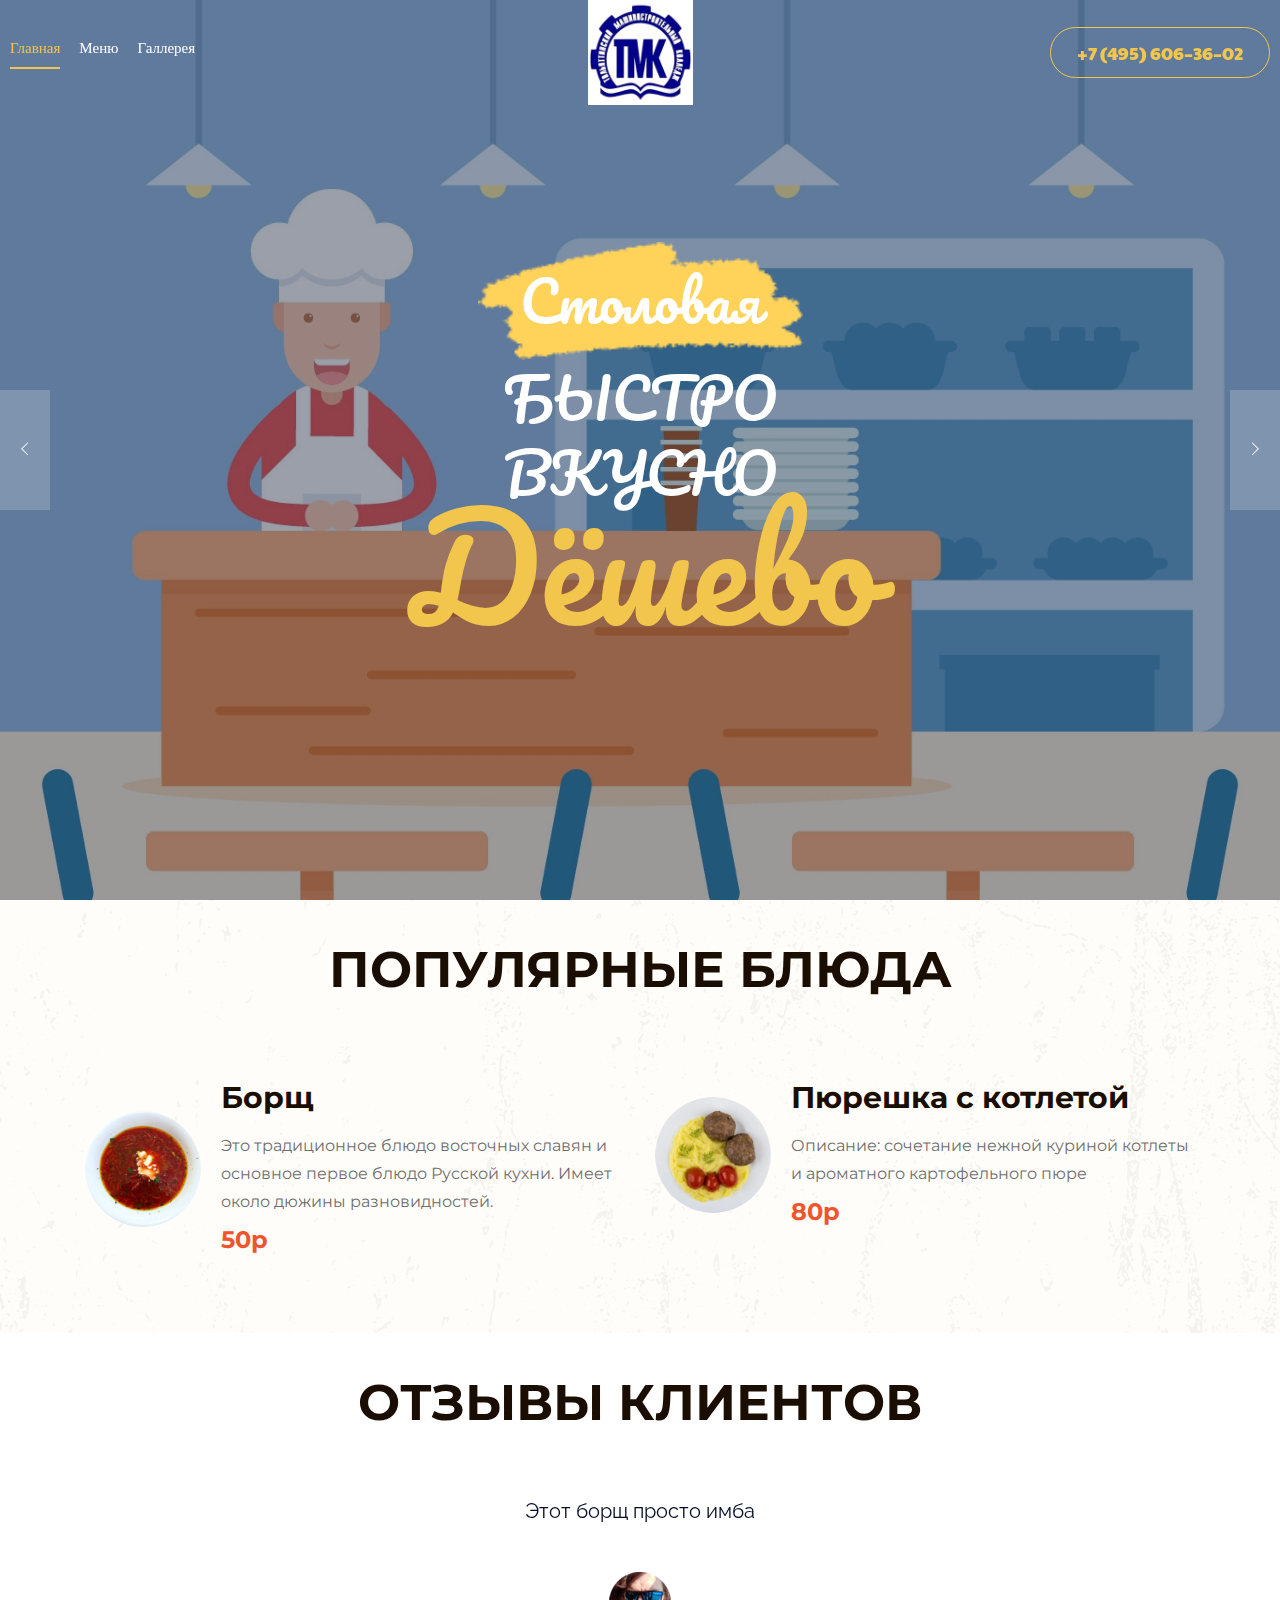
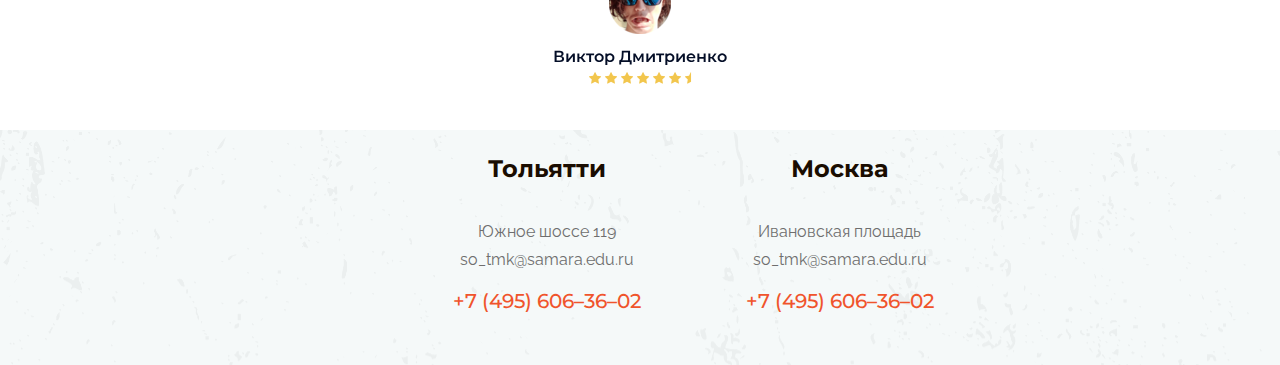
==== commit 2eb60074: "Add files via upload" ====
--- a/index.html
+++ b/index.html
@@ -51,7 +51,7 @@
                         <div class="col-xl-2 col-lg-2">
                             <div class="logo-img">
                                 <a href="index.html">
-                                    <img src="img/logo.png" height="112" width="112" alt="">
+                                    <img src="img/logo.png" height="50%" width="50%" alt="">
                                 </a>
                             </div>
                         </div>
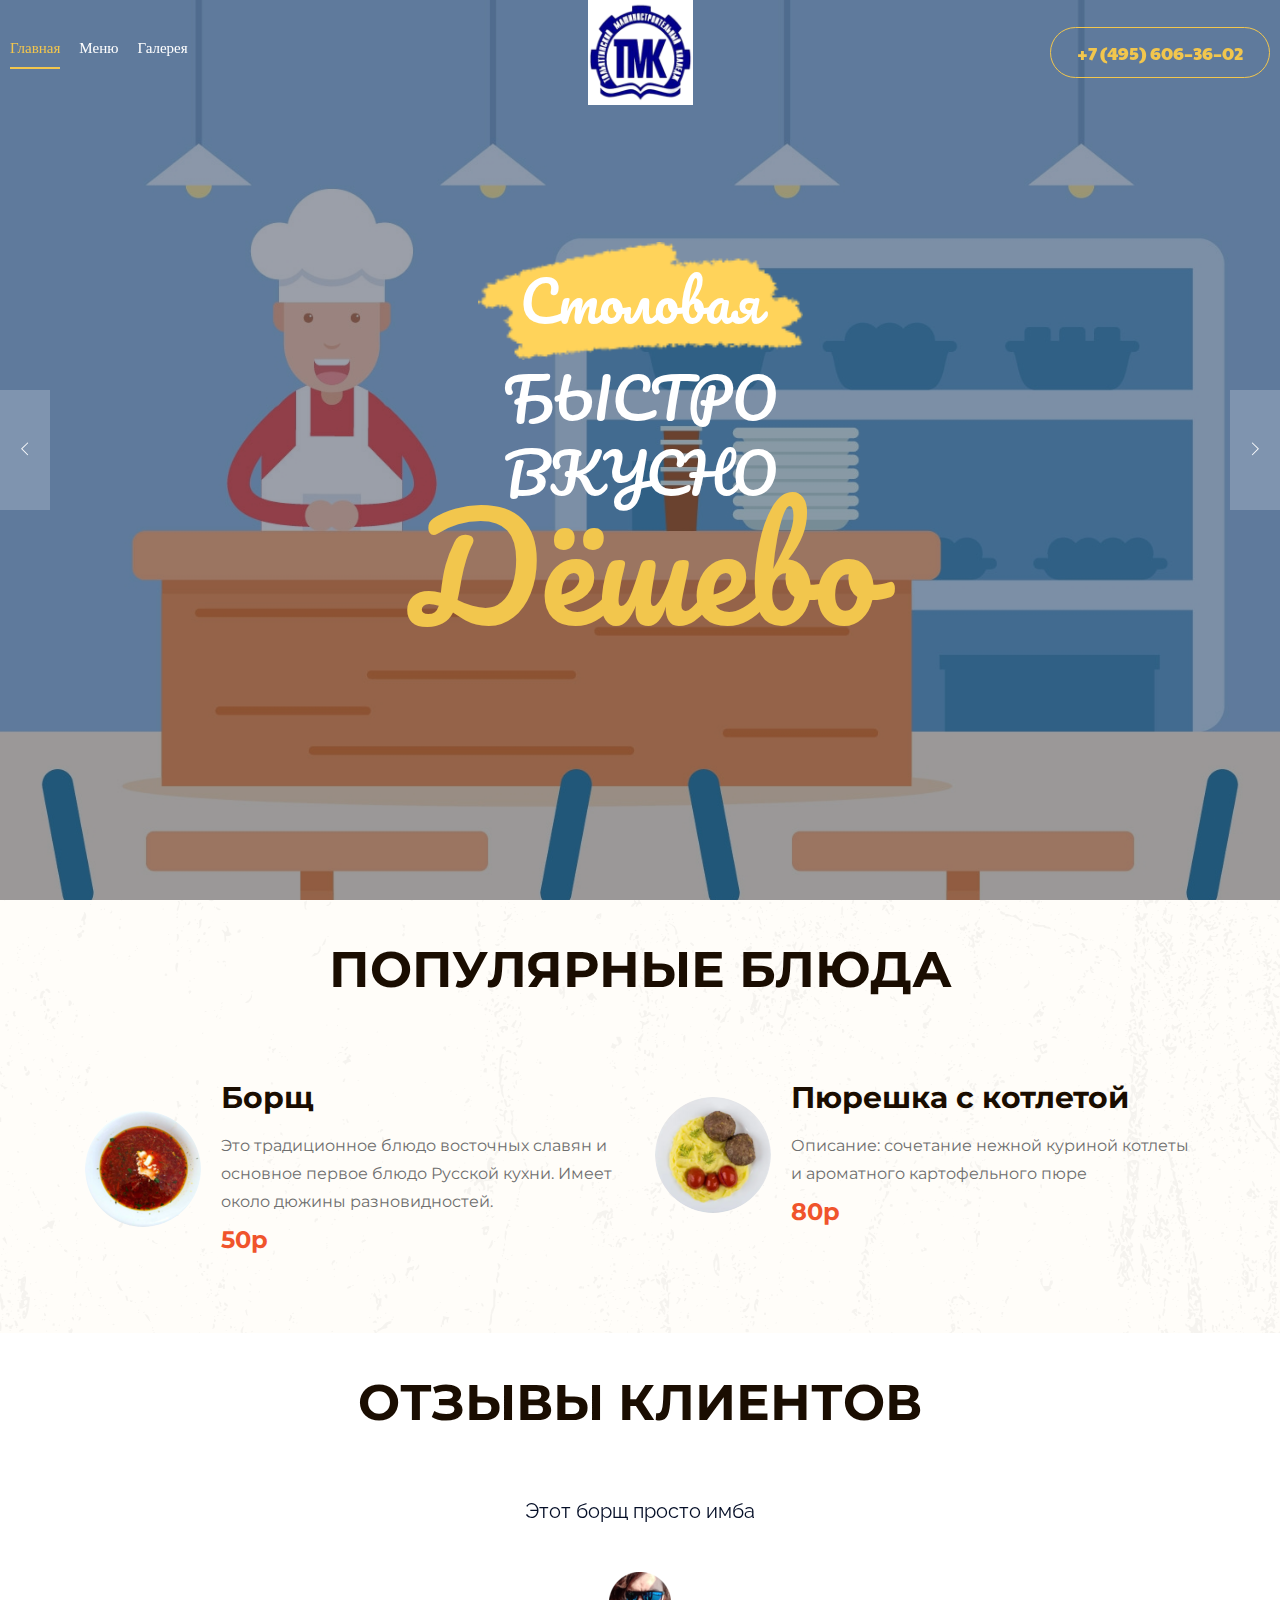
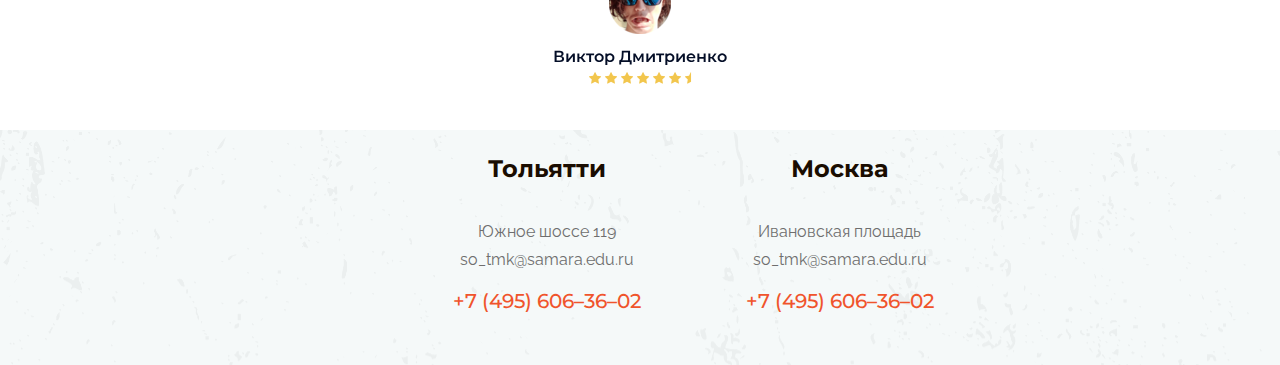
==== commit 3c0466ee: "Add files via upload" ====
--- a/index.html
+++ b/index.html
@@ -43,7 +43,7 @@
                                     <ul id="navigation">
                                         <li><a class="active" href="index.html">Главная</a></li>
                                         <li><a href="Menu.html">Меню</a></li>
-                                        <li><a href="about.html">Галлерея</a></li>                                        
+                                        <li><a href="about.html">Галерея</a></li>                                        
                                     </ul>
                                 </nav>
                             </div>
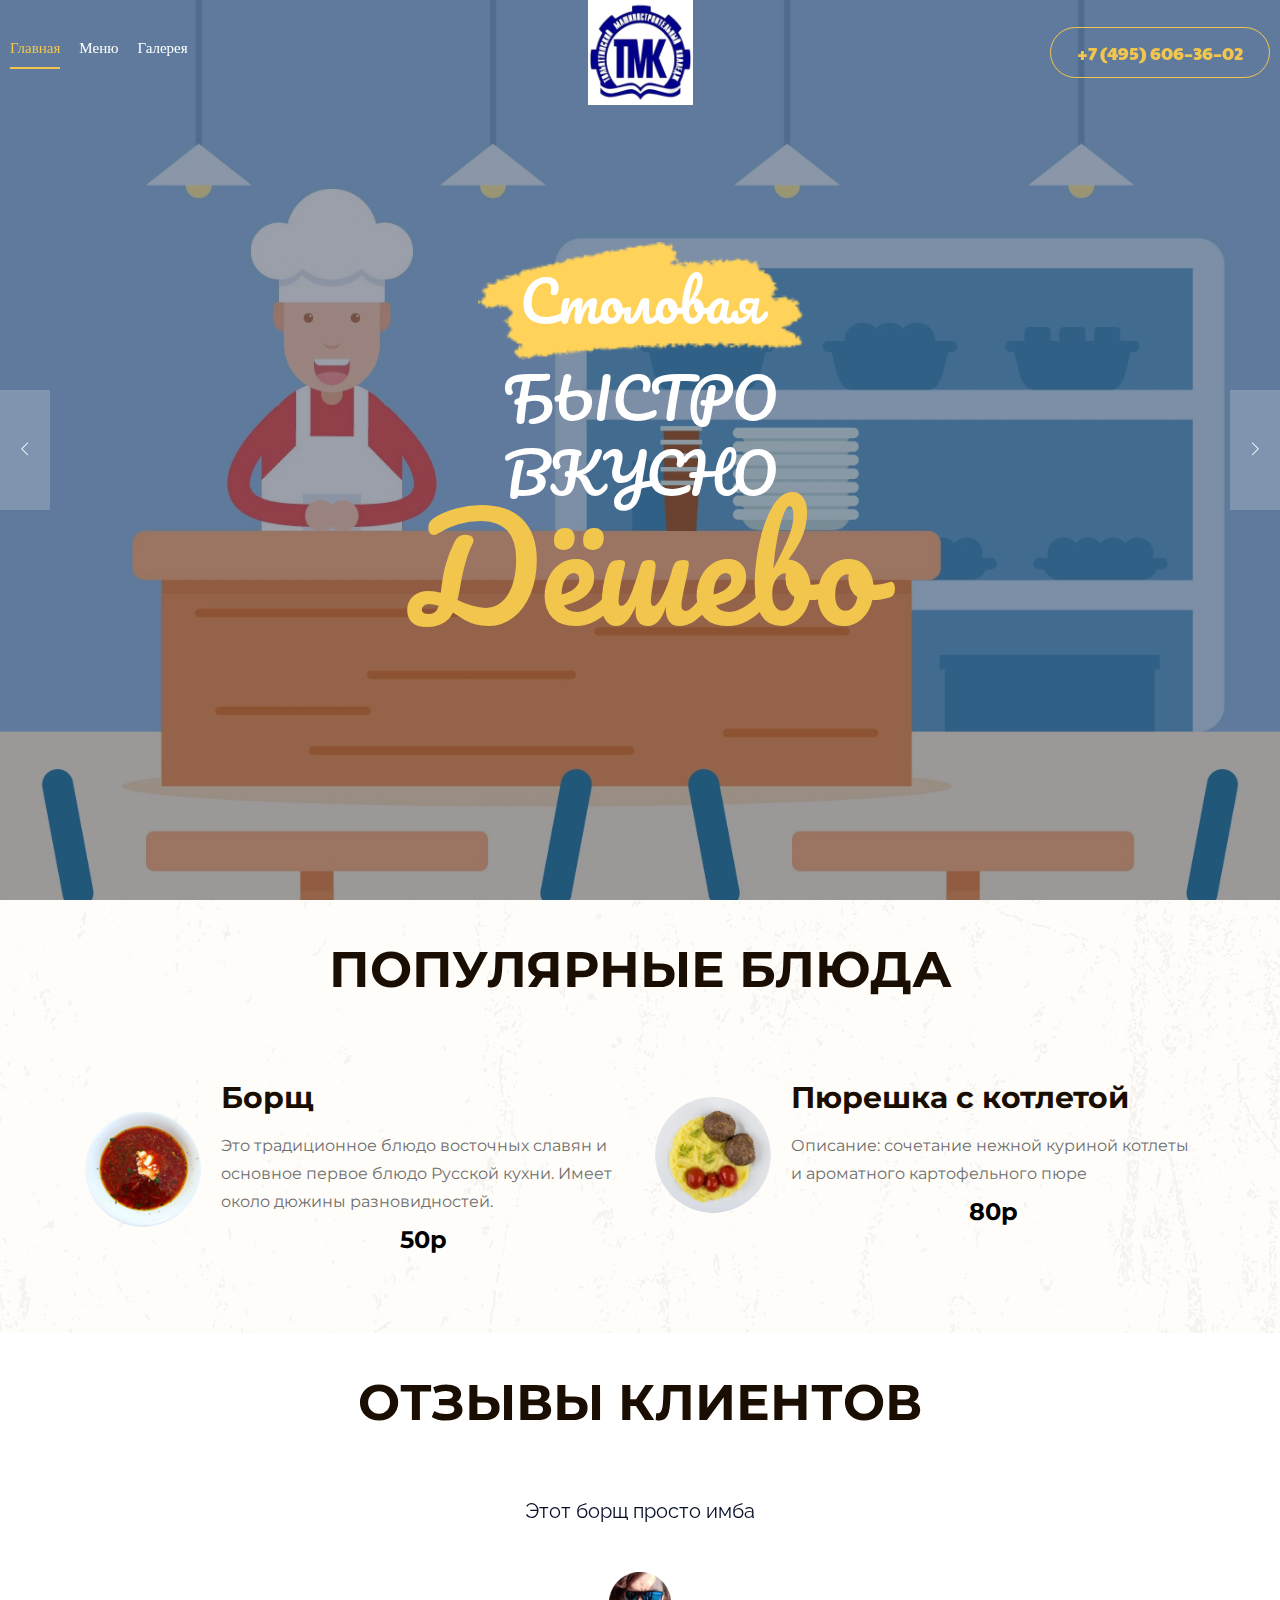
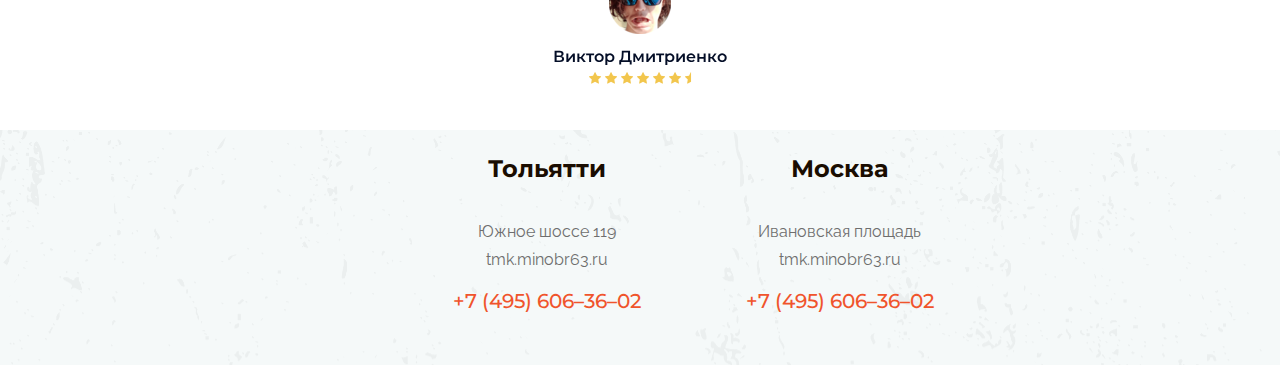
==== commit c211343c: "Add files via upload" ====
--- a/index.html
+++ b/index.html
@@ -274,8 +274,8 @@
                                 </h3>
                                 <p>
                                     Южное шоссе 119 <br>
-                                        <a href="#">so_tmk@samara.edu.ru</a></p>
-                                <a class="number" href="#">+7 (495) 606–36–02</a>
+                                        <a href="http://tmk.minobr63.ru/">tmk.minobr63.ru</a></p>
+                                <a class="number" href="http://kremlin.ru/">+7 (495) 606–36–02</a>
     
                             </div>
                         </div>
@@ -287,8 +287,8 @@
                                 </h3>
                                 <p>
                                    Ивановская площадь <br>
-                                        <a href="#">so_tmk@samara.edu.ru</a></p>
-                                <a class="number" href="#">+7 (495) 606–36–02</a>
+                                        <a href="http://tmk.minobr63.ru/">tmk.minobr63.ru</a></p>
+                                <a class="number" href="http://kremlin.ru/">+7 (495) 606–36–02</a>
                             </div>
                         </div>
                     </div>
--- a/css/style.css
+++ b/css/style.css
@@ -43,6 +43,41 @@
   color: white;
   cursor: pointer;
 }
+
+
+.popup {
+  position: relative;
+  display: inline-block;
+  cursor: pointer;
+}
+
+.popup .popuptext {
+  visibility: hidden;
+  width: 245px;
+  background-color: #555;
+  color: #ffffff;
+  text-align: center;
+  border-radius: 6px;
+  padding: 8px 0;
+  position: absolute;
+  z-index: 1;
+  bottom: 125%; 
+  left: 50%;
+  margin-left: -80px;
+}
+
+.popup .popuptext::after {
+  content: "";
+  position: absolute;
+  top: 100%;
+  left: 50%;
+  margin-left: -5px;
+  border-width: 5px;
+  border-style: solid;
+  border-color: #555 transparent transparent transparent;
+}
+
+
 
 .flex-center-start {
   display: -webkit-box;
@@ -2860,7 +2895,8 @@
   display: block;
   font-weight: 700;
   font-size: 24px;
-  color: #F0542C;
+  color: #000000;
+  text-align: center;
   font-family: "Montserrat", sans-serif;
 }
 
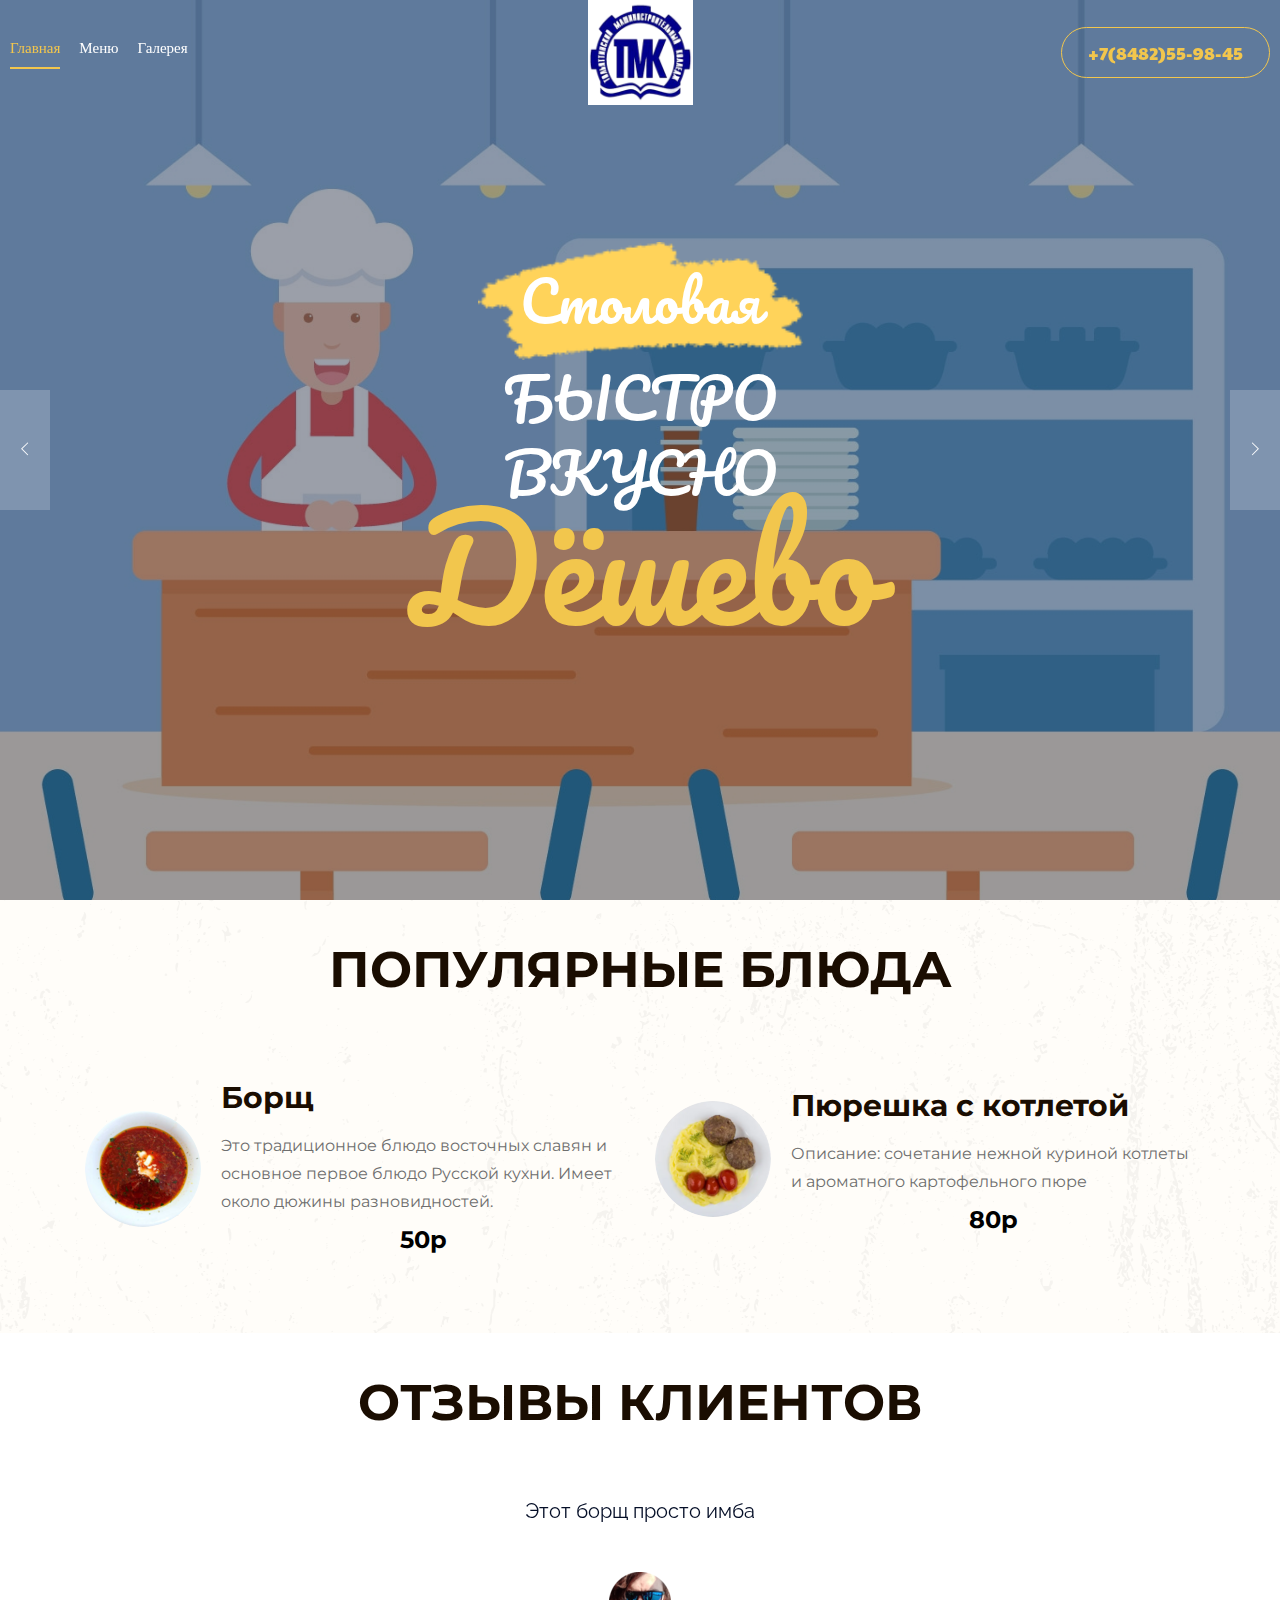
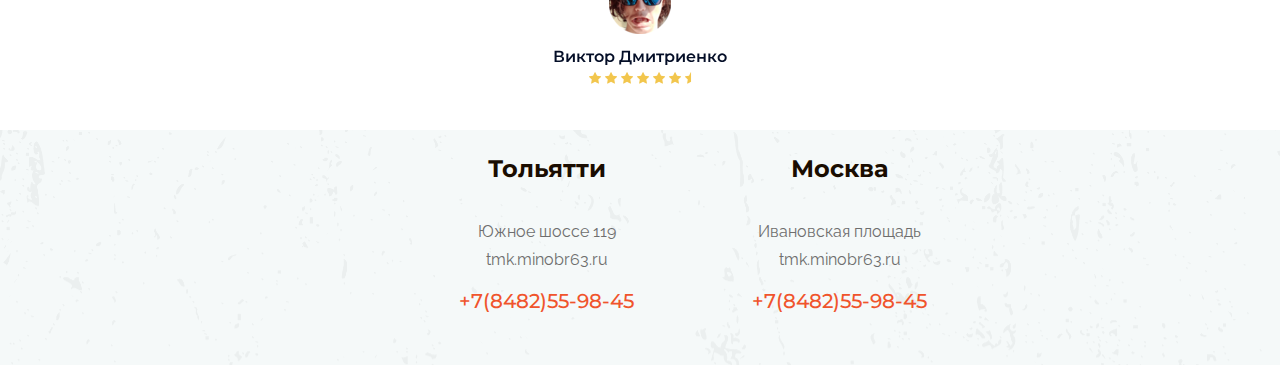
==== commit fd45ca6a: "Add files via upload" ====
--- a/index.html
+++ b/index.html
@@ -58,7 +58,7 @@
                         <div class="col-xl-5 col-lg-5 d-none d-lg-block">
                             <div class="book_room">
                                 <div class="book_btn d-none d-xl-block">
-                                    <a class="#" href="#">+7 (495) 606–36–02</a>
+                                    <a class="number" href="https://tmk.minobr63.ru/dopsveden/kontakt">+7(8482)55-98-45</a>
                                 </div>
                             </div>
                         </div>
@@ -139,7 +139,7 @@
                             <img src="img/burger/1.png" alt="">
                         </div>
                         <div class="info">
-                            <h3>Борщ</h3>
+                            <h3><a href="Menu.html">Борщ</a></h3>
                             <p>Это традиционное блюдо восточных славян и основное первое блюдо Русской кухни. Имеет около дюжины разновидностей.</p>
                             <span>50р</span>
                         </div>
@@ -151,7 +151,7 @@
                             <img src="img/burger/2.png" alt="">
                         </div>
                         <div class="info">
-                            <h3>Пюрешка с котлетой</h3>
+                            <h3><h3><a href="Menu.html">Пюрешка с котлетой</a></h3></h3>
                             <p>Описание: сочетание нежной куриной котлеты и ароматного картофельного пюре</p>
                             <span>80р</span>
                         </div>
@@ -275,7 +275,7 @@
                                 <p>
                                     Южное шоссе 119 <br>
                                         <a href="http://tmk.minobr63.ru/">tmk.minobr63.ru</a></p>
-                                <a class="number" href="http://kremlin.ru/">+7 (495) 606–36–02</a>
+                                <a class="number" href="https://tmk.minobr63.ru/dopsveden/kontakt">+7(8482)55-98-45</a>
     
                             </div>
                         </div>
@@ -288,7 +288,7 @@
                                 <p>
                                    Ивановская площадь <br>
                                         <a href="http://tmk.minobr63.ru/">tmk.minobr63.ru</a></p>
-                                <a class="number" href="http://kremlin.ru/">+7 (495) 606–36–02</a>
+                                <a class="number" href="https://tmk.minobr63.ru/dopsveden/kontakt">+7(8482)55-98-45</a>
                             </div>
                         </div>
                     </div>
